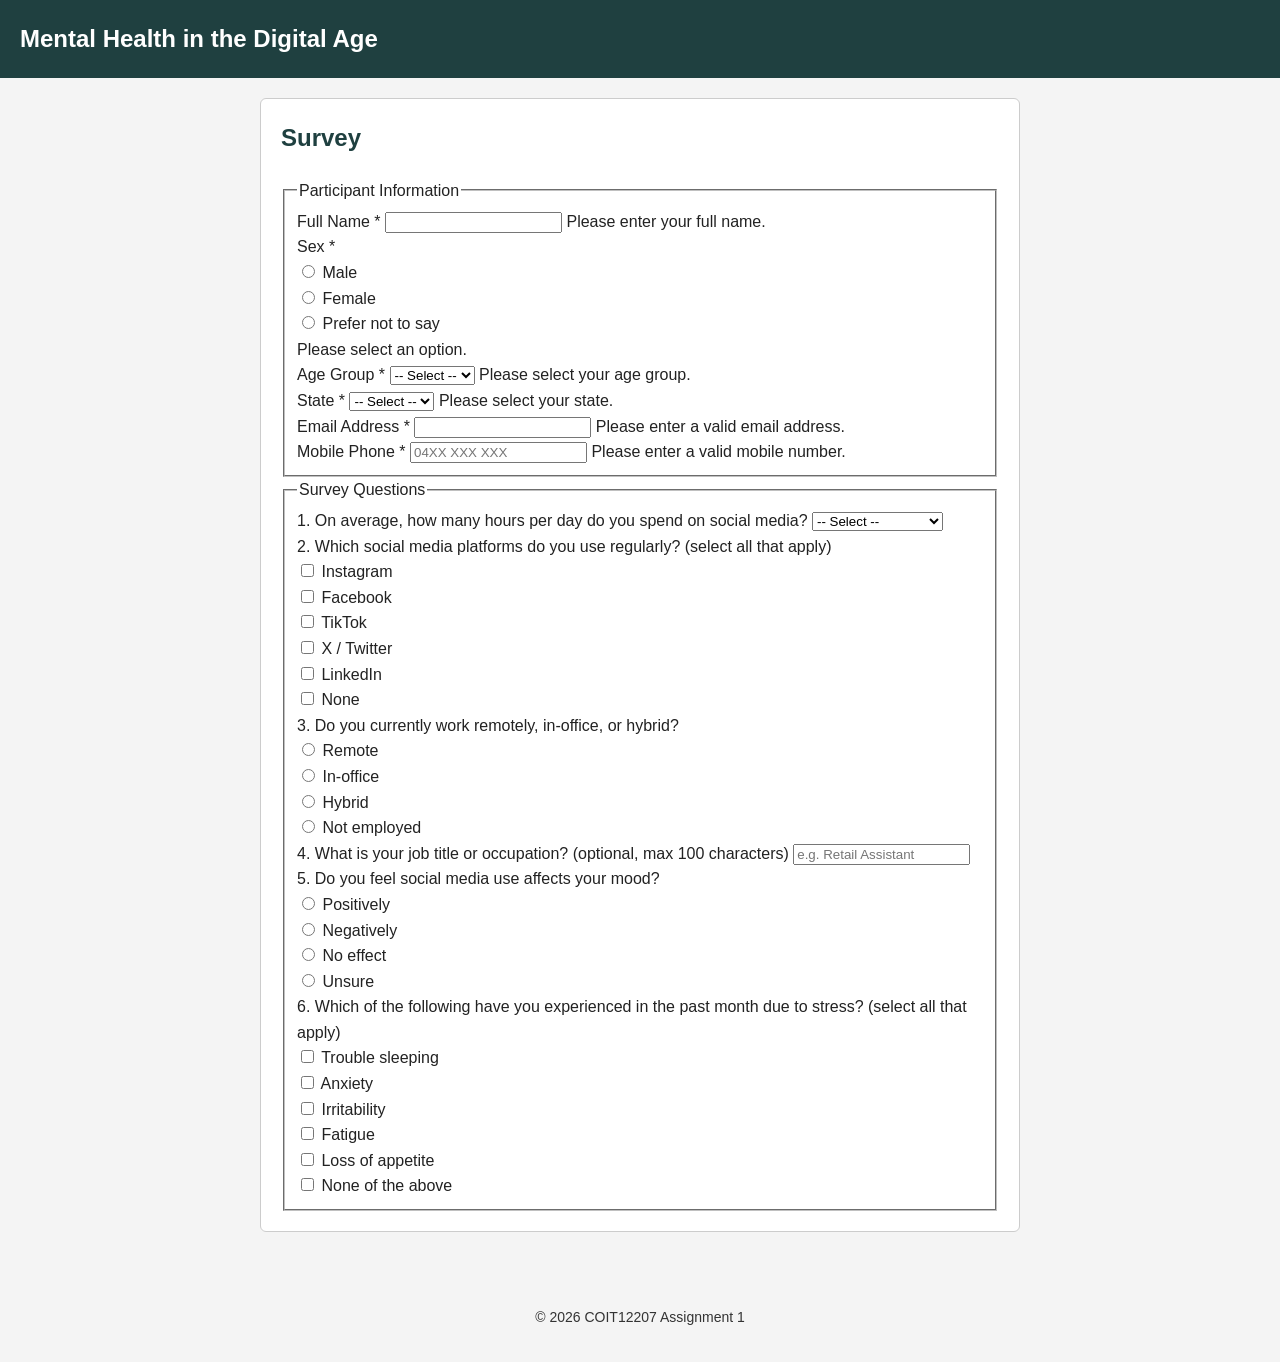
==== survey.html @ 448b2de0 "Add survey question 6: stress symptoms checkboxes" ====
<!DOCTYPE html>
<html lang="en">
<head>
  <meta charset="UTF-8">
  <meta name="viewport" content="width=device-width, initial-scale=1.0">
  <title>Survey | Mental Health in the Digital Age</title>
  <link rel="stylesheet" href="css/style.css">
</head>
<body>

  <header class="site-header">
    <h1>Mental Health in the Digital Age</h1>
  </header>

  <main>
    <div class="card">
      <h2>Survey</h2>
      <form id="surveyForm" novalidate>

        <fieldset>
          <legend>Participant Information</legend>

          <div class="field">
            <label for="fullName">Full Name *</label>
            <input type="text" id="fullName" name="fullName">
            <span class="error-msg" id="fullNameError">Please enter your full name.</span>
          </div>

          <div class="field">
            <span class="group-label">Sex *</span>
            <div class="radio-row">
              <input type="radio" id="sexMale" name="sex" value="Male">
              <label for="sexMale">Male</label>
            </div>
            <div class="radio-row">
              <input type="radio" id="sexFemale" name="sex" value="Female">
              <label for="sexFemale">Female</label>
            </div>
            <div class="radio-row">
              <input type="radio" id="sexOther" name="sex" value="Prefer not to say">
              <label for="sexOther">Prefer not to say</label>
            </div>
            <span class="error-msg" id="sexError">Please select an option.</span>
          </div>

          <div class="field">
            <label for="ageGroup">Age Group *</label>
            <select id="ageGroup" name="ageGroup">
              <option value="">-- Select --</option>
              <option value="Under 20">Under 20</option>
              <option value="21-49">21 - 49</option>
              <option value="50+">50+</option>
            </select>
            <span class="error-msg" id="ageGroupError">Please select your age group.</span>
          </div>

          <div class="field">
            <label for="state">State *</label>
            <select id="state" name="state">
              <option value="">-- Select --</option>
              <option value="NSW">NSW</option>
              <option value="QLD">QLD</option>
              <option value="VIC">VIC</option>
              <option value="WA">WA</option>
              <option value="SA">SA</option>
              <option value="TAS">TAS</option>
              <option value="ACT">ACT</option>
              <option value="NT">NT</option>
            </select>
            <span class="error-msg" id="stateError">Please select your state.</span>
          </div>

          <div class="field">
            <label for="email">Email Address *</label>
            <input type="text" id="email" name="email">
            <span class="error-msg" id="emailError">Please enter a valid email address.</span>
          </div>

          <div class="field">
            <label for="phone">Mobile Phone *</label>
            <input type="text" id="phone" name="phone" placeholder="04XX XXX XXX">
            <span class="error-msg" id="phoneError">Please enter a valid mobile number.</span>
          </div>

        </fieldset>
        <fieldset>
          <legend>Survey Questions</legend>

          <div class="field">
            <label for="q1">1. On average, how many hours per day do you spend on social media?</label>
            <select id="q1" name="q1">
              <option value="">-- Select --</option>
              <option value="Less than 1 hour">Less than 1 hour</option>
              <option value="1-2 hours">1 - 2 hours</option>
              <option value="2-4 hours">2 - 4 hours</option>
              <option value="4-6 hours">4 - 6 hours</option>
              <option value="More than 6 hours">More than 6 hours</option>
            </select>
          </div>
          <div class="field">
            <span class="group-label">2. Which social media platforms do you use regularly? (select all that apply)</span>
            <div class="checkbox-row">
              <input type="checkbox" id="platformInstagram" name="platforms" value="Instagram">
              <label for="platformInstagram">Instagram</label>
            </div>
            <div class="checkbox-row">
              <input type="checkbox" id="platformFacebook" name="platforms" value="Facebook">
              <label for="platformFacebook">Facebook</label>
            </div>
            <div class="checkbox-row">
              <input type="checkbox" id="platformTiktok" name="platforms" value="TikTok">
              <label for="platformTiktok">TikTok</label>
            </div>
            <div class="checkbox-row">
              <input type="checkbox" id="platformX" name="platforms" value="X/Twitter">
              <label for="platformX">X / Twitter</label>
            </div>
            <div class="checkbox-row">
              <input type="checkbox" id="platformLinkedin" name="platforms" value="LinkedIn">
              <label for="platformLinkedin">LinkedIn</label>
            </div>
            <div class="checkbox-row">
              <input type="checkbox" id="platformNone" name="platforms" value="None">
              <label for="platformNone">None</label>
            </div>
          </div>
          <div class="field">
            <span class="group-label">3. Do you currently work remotely, in-office, or hybrid?</span>
            <div class="radio-row">
              <input type="radio" id="workRemote" name="workType" value="Remote">
              <label for="workRemote">Remote</label>
            </div>
            <div class="radio-row">
              <input type="radio" id="workOffice" name="workType" value="In-office">
              <label for="workOffice">In-office</label>
            </div>
            <div class="radio-row">
              <input type="radio" id="workHybrid" name="workType" value="Hybrid">
              <label for="workHybrid">Hybrid</label>
            </div>
            <div class="radio-row">
              <input type="radio" id="workNone" name="workType" value="Not employed">
              <label for="workNone">Not employed</label>
            </div>
          </div>
          <div class="field">
            <label for="q4">4. What is your job title or occupation? (optional, max 100 characters)</label>
            <input type="text" id="q4" name="jobTitle" maxlength="100" placeholder="e.g. Retail Assistant">
          </div>
          <div class="field">
            <span class="group-label">5. Do you feel social media use affects your mood?</span>
            <div class="radio-row">
              <input type="radio" id="moodPositive" name="moodEffect" value="Positively">
              <label for="moodPositive">Positively</label>
            </div>
            <div class="radio-row">
              <input type="radio" id="moodNegative" name="moodEffect" value="Negatively">
              <label for="moodNegative">Negatively</label>
            </div>
            <div class="radio-row">
              <input type="radio" id="moodNone" name="moodEffect" value="No effect">
              <label for="moodNone">No effect</label>
            </div>
            <div class="radio-row">
              <input type="radio" id="moodUnsure" name="moodEffect" value="Unsure">
              <label for="moodUnsure">Unsure</label>
            </div>
          </div>
          <div class="field">
            <span class="group-label">6. Which of the following have you experienced in the past month due to stress? (select all that apply)</span>
            <div class="checkbox-row">
              <input type="checkbox" id="symptomSleep" name="symptoms" value="Trouble sleeping">
              <label for="symptomSleep">Trouble sleeping</label>
            </div>
            <div class="checkbox-row">
              <input type="checkbox" id="symptomAnxiety" name="symptoms" value="Anxiety">
              <label for="symptomAnxiety">Anxiety</label>
            </div>
            <div class="checkbox-row">
              <input type="checkbox" id="symptomIrritability" name="symptoms" value="Irritability">
              <label for="symptomIrritability">Irritability</label>
            </div>
            <div class="checkbox-row">
              <input type="checkbox" id="symptomFatigue" name="symptoms" value="Fatigue">
              <label for="symptomFatigue">Fatigue</label>
            </div>
            <div class="checkbox-row">
              <input type="checkbox" id="symptomAppetite" name="symptoms" value="Loss of appetite">
              <label for="symptomAppetite">Loss of appetite</label>
            </div>
            <div class="checkbox-row">
              <input type="checkbox" id="symptomNone" name="symptoms" value="None of the above">
              <label for="symptomNone">None of the above</label>
            </div>
          </div>

        </fieldset>

      </form>
    </div>
  </main>

  <footer>
    <p>&copy; 2026 COIT12207 Assignment 1</p>
  </footer>

  <script src="js/script.js"></script>
</body>
</html>
---- css/style.css ----
/* reset */
* {
  box-sizing: border-box;
}

body {
  margin: 0;
  font-family: Arial, Helvetica, sans-serif;
  background-color: #f4f4f4;
  color: #222222;
  line-height: 1.6;
}

/* header */
.site-header {
  background-color: #1F4040;
  color: white;
  padding: 20px;
}

.site-header h1 {
  margin: 0;
  font-size: 24px;
}

/* layout */
main {
  max-width: 800px;
  margin: 0 auto;
  padding: 20px;
}

.card {
  background-color: white;
  border: 1px solid #cccccc;
  border-radius: 6px;
  padding: 20px;
  margin-bottom: 20px;
}

/* typography */
h2 {
  color: #1F4040;
  margin-top: 0;
}

p {
  color: #333333;
}

/* buttons */
.btn {
  display: inline-block;
  background-color: #509FD1;
  color: white;
  font-weight: bold;
  border: none;
  padding: 10px 20px;
  border-radius: 4px;
  font-size: 16px;
  cursor: pointer;
  text-decoration: none;
}

.btn:hover {
  background-color: #1F4040;
}

/* footer */
footer {
  text-align: center;
  color: #666666;
  font-size: 14px;
  padding: 20px;
}
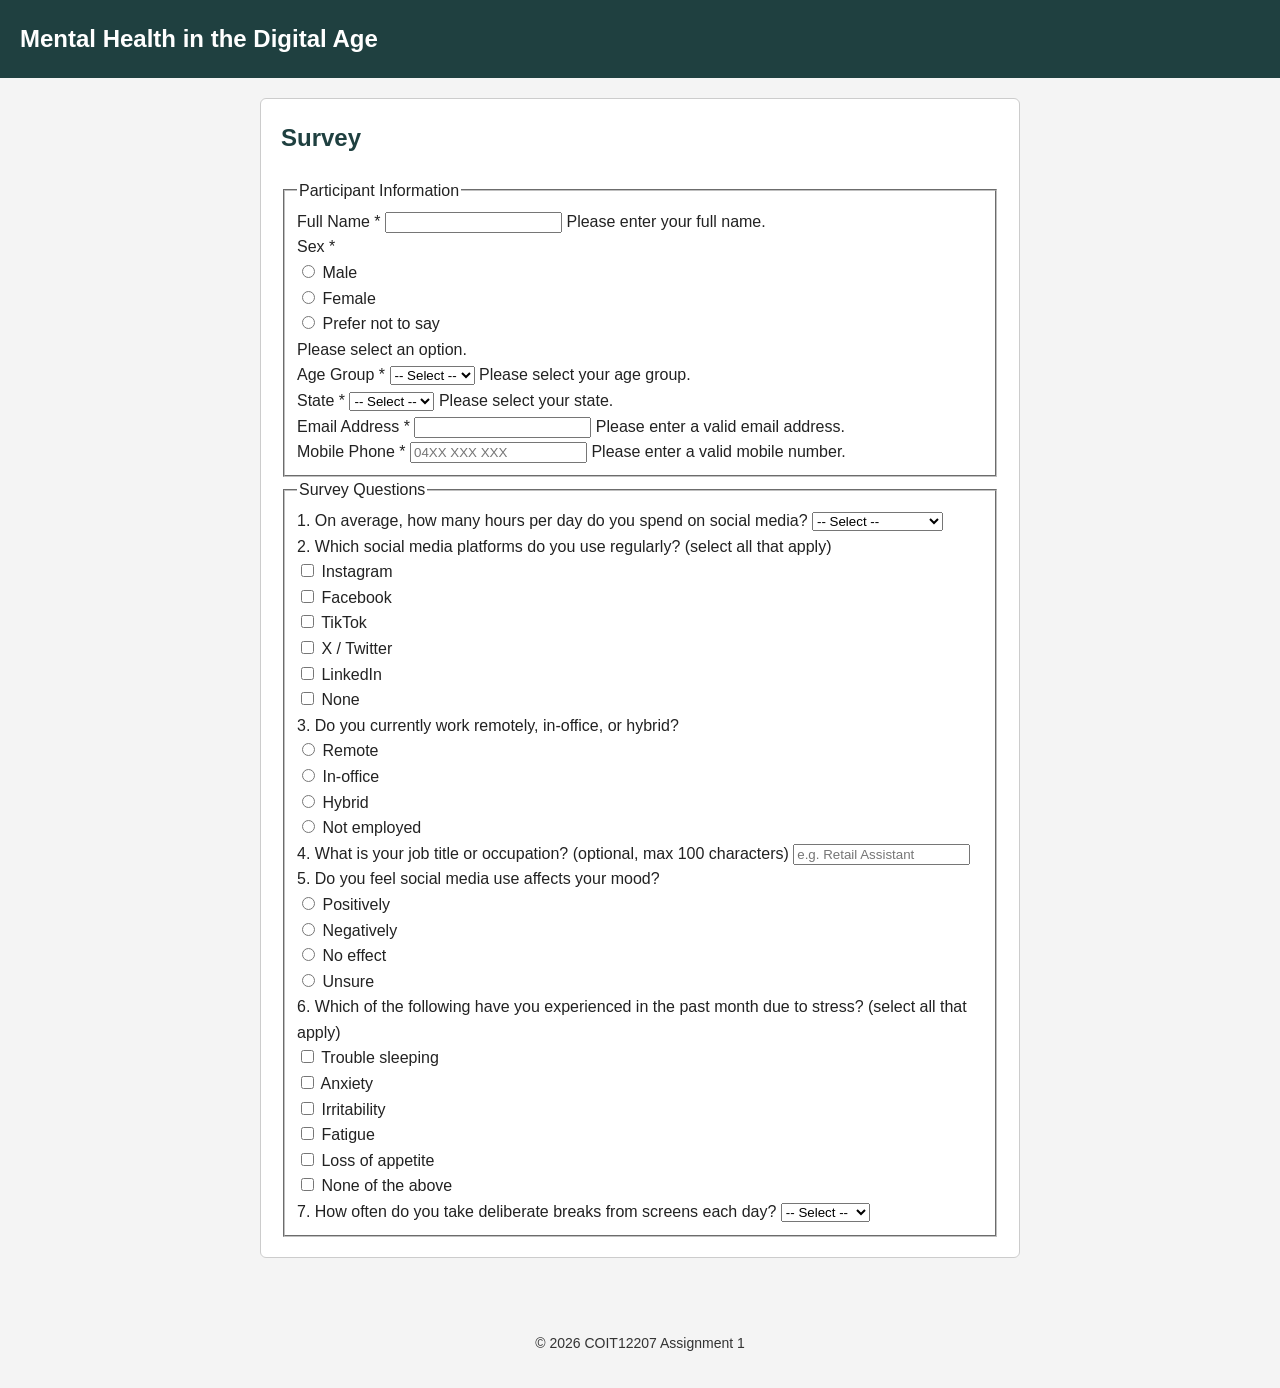
==== commit 88eb9ca5: "Add survey question 7: screen break frequency dropdown" ====
--- a/survey.html
+++ b/survey.html
@@ -193,6 +193,17 @@
               <label for="symptomNone">None of the above</label>
             </div>
           </div>
+          <div class="field">
+            <label for="q7">7. How often do you take deliberate breaks from screens each day?</label>
+            <select id="q7" name="screenBreaks">
+              <option value="">-- Select --</option>
+              <option value="Never">Never</option>
+              <option value="Rarely">Rarely</option>
+              <option value="Sometimes">Sometimes</option>
+              <option value="Often">Often</option>
+              <option value="Always">Always</option>
+            </select>
+          </div>
 
         </fieldset>
 
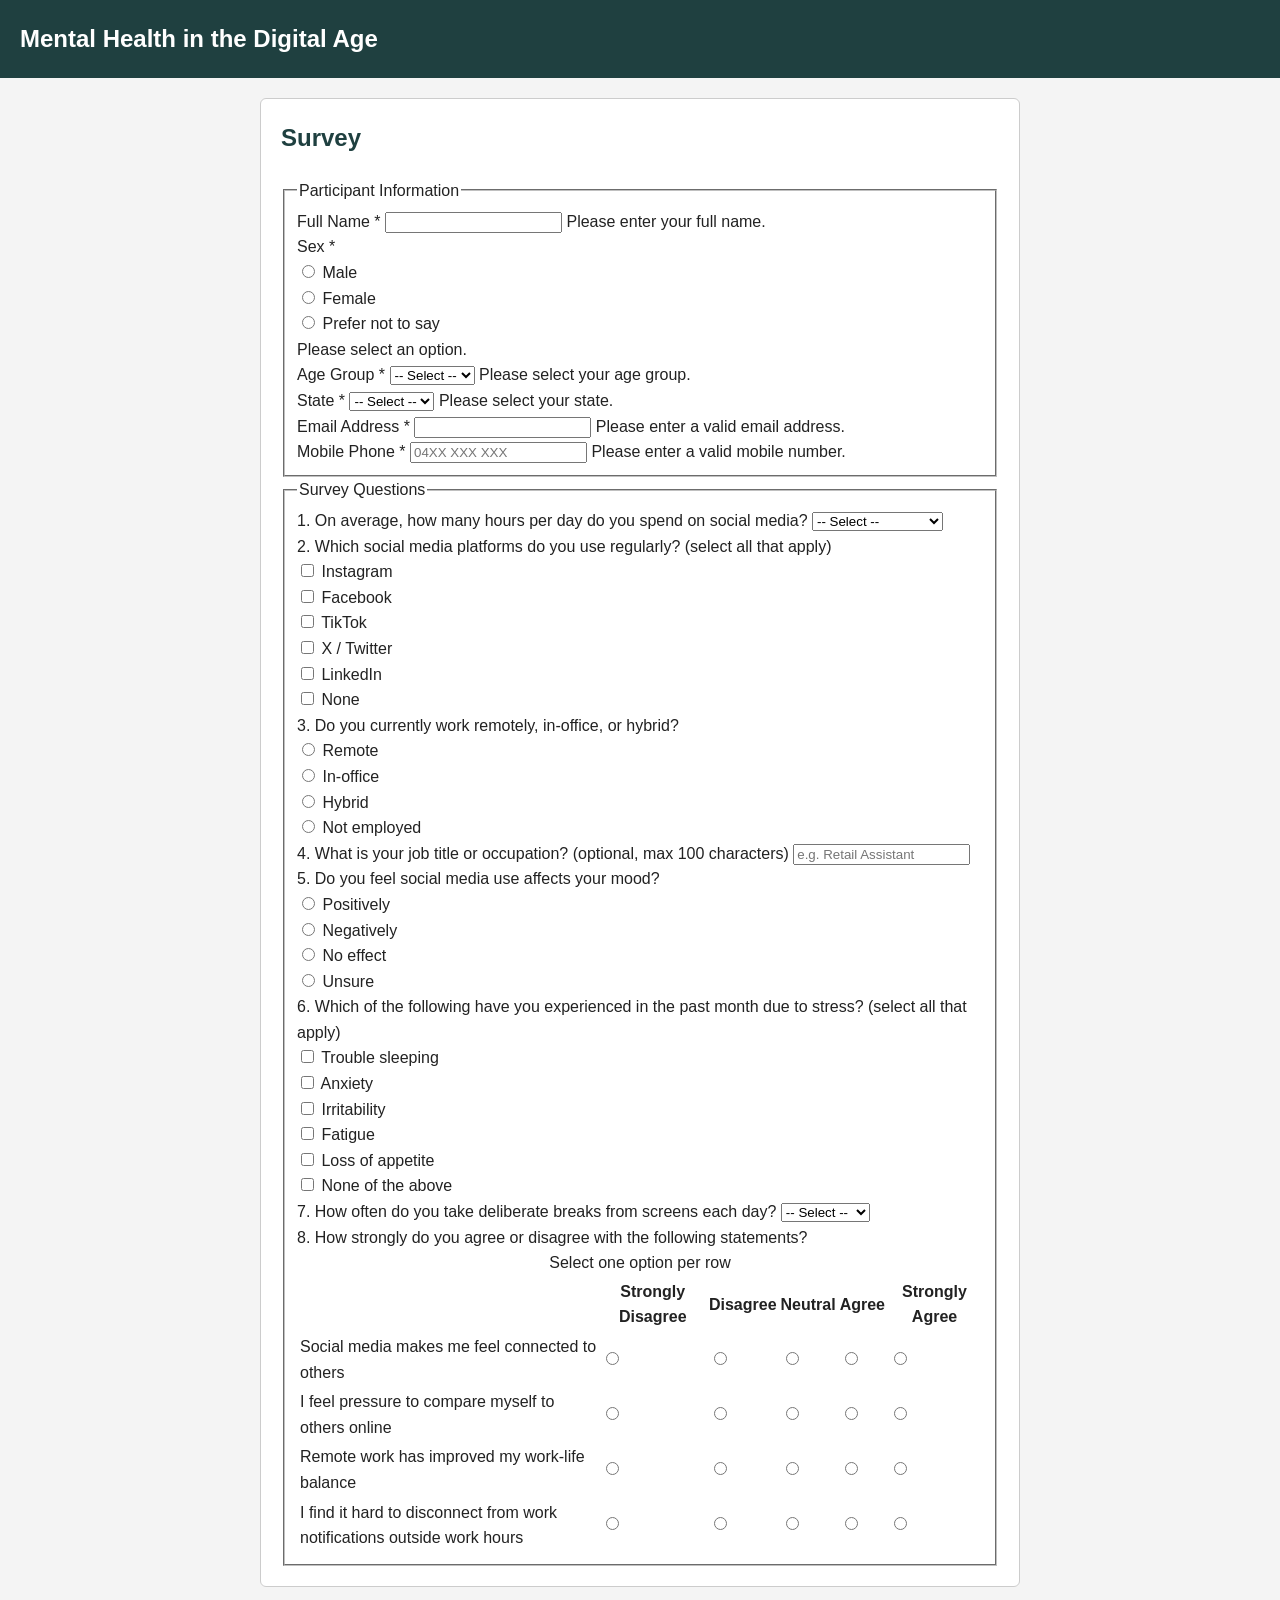
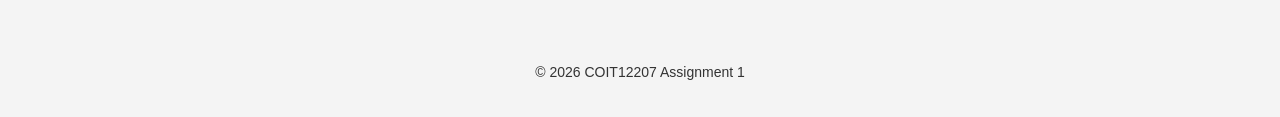
==== commit 8ba85b67: "Add survey question 8: agreement statements likert table" ====
--- a/survey.html
+++ b/survey.html
@@ -204,6 +204,52 @@
               <option value="Always">Always</option>
             </select>
           </div>
+          <div class="field">
+            <span class="group-label">8. How strongly do you agree or disagree with the following statements?</span>
+            <table class="likert-table">
+              <caption>Select one option per row</caption>
+              <tr>
+                <th></th>
+                <th>Strongly Disagree</th>
+                <th>Disagree</th>
+                <th>Neutral</th>
+                <th>Agree</th>
+                <th>Strongly Agree</th>
+              </tr>
+              <tr>
+                <td>Social media makes me feel connected to others</td>
+                <td><input type="radio" name="likert_connected" value="Strongly Disagree"></td>
+                <td><input type="radio" name="likert_connected" value="Disagree"></td>
+                <td><input type="radio" name="likert_connected" value="Neutral"></td>
+                <td><input type="radio" name="likert_connected" value="Agree"></td>
+                <td><input type="radio" name="likert_connected" value="Strongly Agree"></td>
+              </tr>
+              <tr>
+                <td>I feel pressure to compare myself to others online</td>
+                <td><input type="radio" name="likert_compare" value="Strongly Disagree"></td>
+                <td><input type="radio" name="likert_compare" value="Disagree"></td>
+                <td><input type="radio" name="likert_compare" value="Neutral"></td>
+                <td><input type="radio" name="likert_compare" value="Agree"></td>
+                <td><input type="radio" name="likert_compare" value="Strongly Agree"></td>
+              </tr>
+              <tr>
+                <td>Remote work has improved my work-life balance</td>
+                <td><input type="radio" name="likert_remote" value="Strongly Disagree"></td>
+                <td><input type="radio" name="likert_remote" value="Disagree"></td>
+                <td><input type="radio" name="likert_remote" value="Neutral"></td>
+                <td><input type="radio" name="likert_remote" value="Agree"></td>
+                <td><input type="radio" name="likert_remote" value="Strongly Agree"></td>
+              </tr>
+              <tr>
+                <td>I find it hard to disconnect from work notifications outside work hours</td>
+                <td><input type="radio" name="likert_disconnect" value="Strongly Disagree"></td>
+                <td><input type="radio" name="likert_disconnect" value="Disagree"></td>
+                <td><input type="radio" name="likert_disconnect" value="Neutral"></td>
+                <td><input type="radio" name="likert_disconnect" value="Agree"></td>
+                <td><input type="radio" name="likert_disconnect" value="Strongly Agree"></td>
+              </tr>
+            </table>
+          </div>
 
         </fieldset>
 
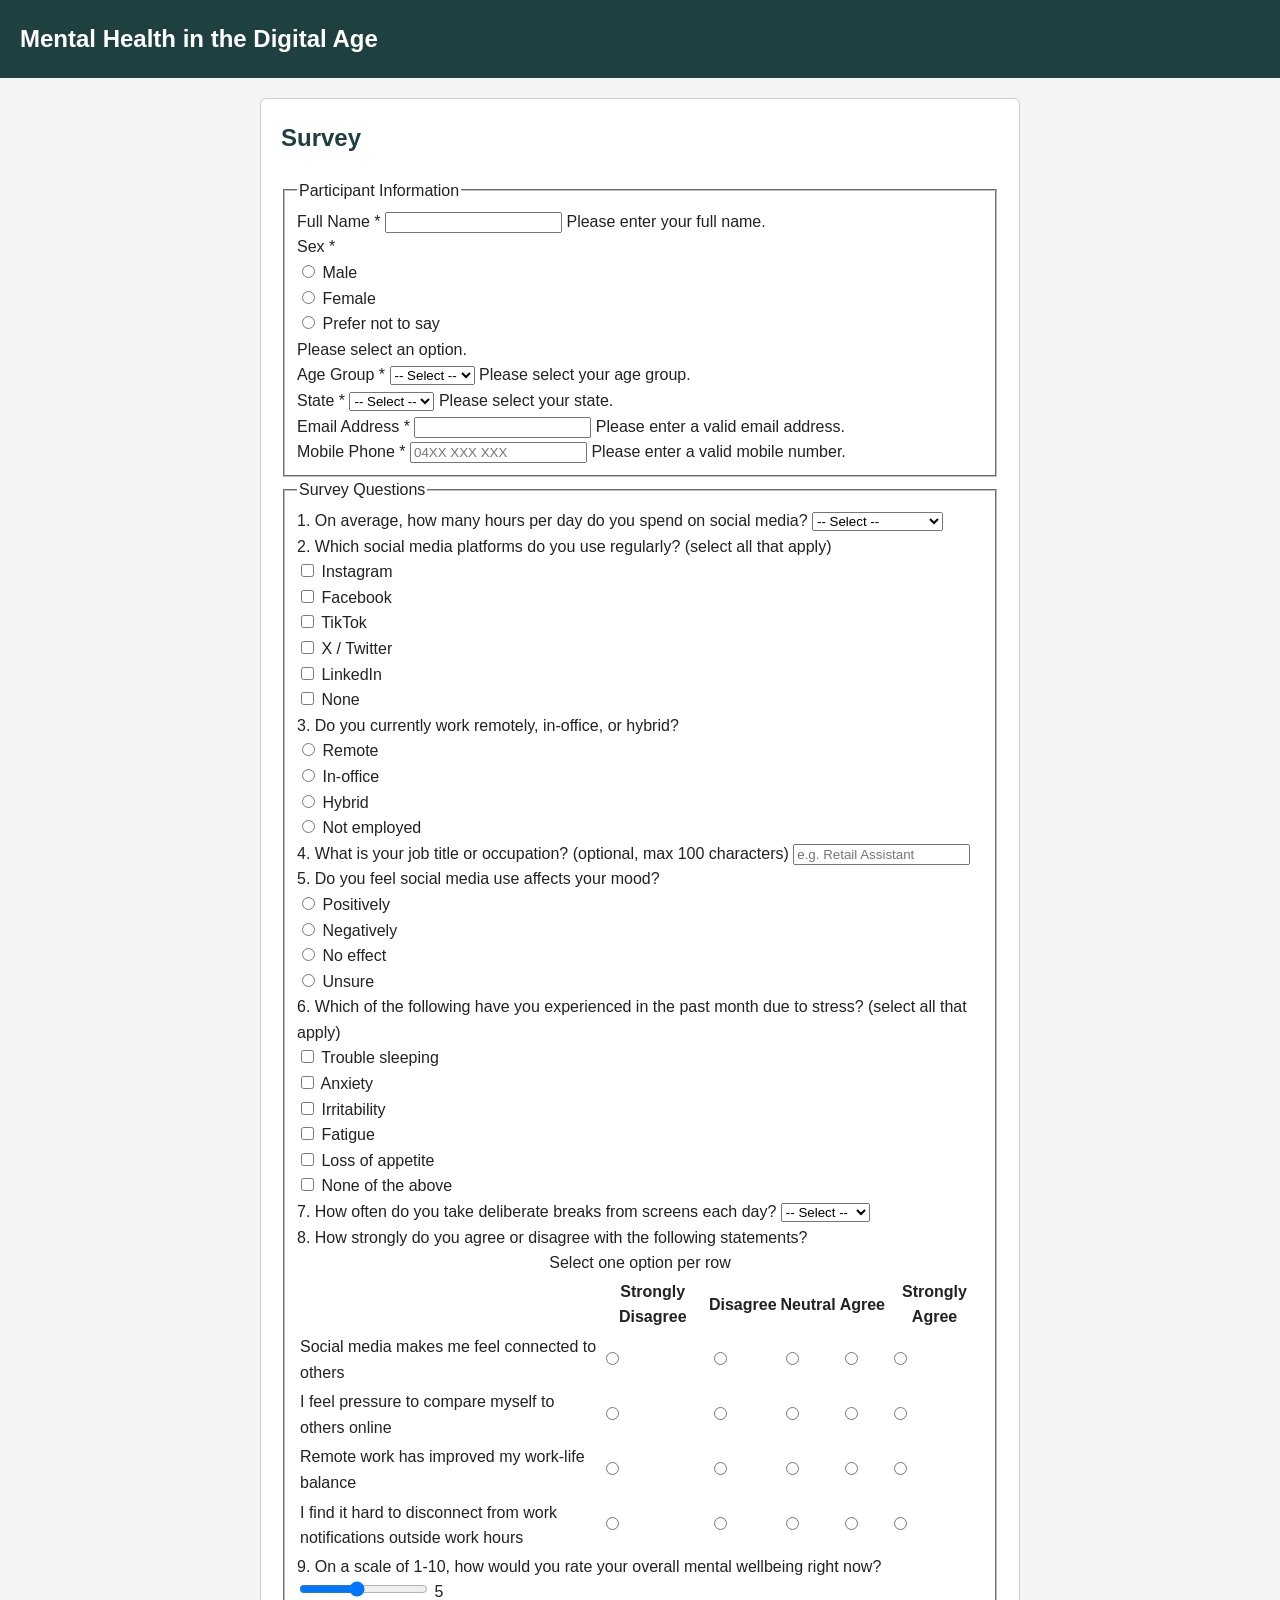
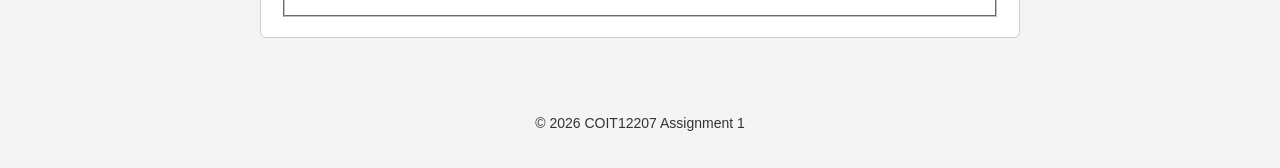
==== commit a5a7ad80: "Add survey question 9: wellbeing rating range slider" ====
--- a/survey.html
+++ b/survey.html
@@ -250,6 +250,13 @@
               </tr>
             </table>
           </div>
+          <div class="field">
+            <label for="q9">9. On a scale of 1-10, how would you rate your overall mental wellbeing right now?</label>
+            <div class="range-row">
+              <input type="range" id="q9" name="wellbeing" min="1" max="10" value="5" oninput="document.getElementById('q9Value').textContent = this.value">
+              <span class="range-value" id="q9Value">5</span>
+            </div>
+          </div>
 
         </fieldset>
 
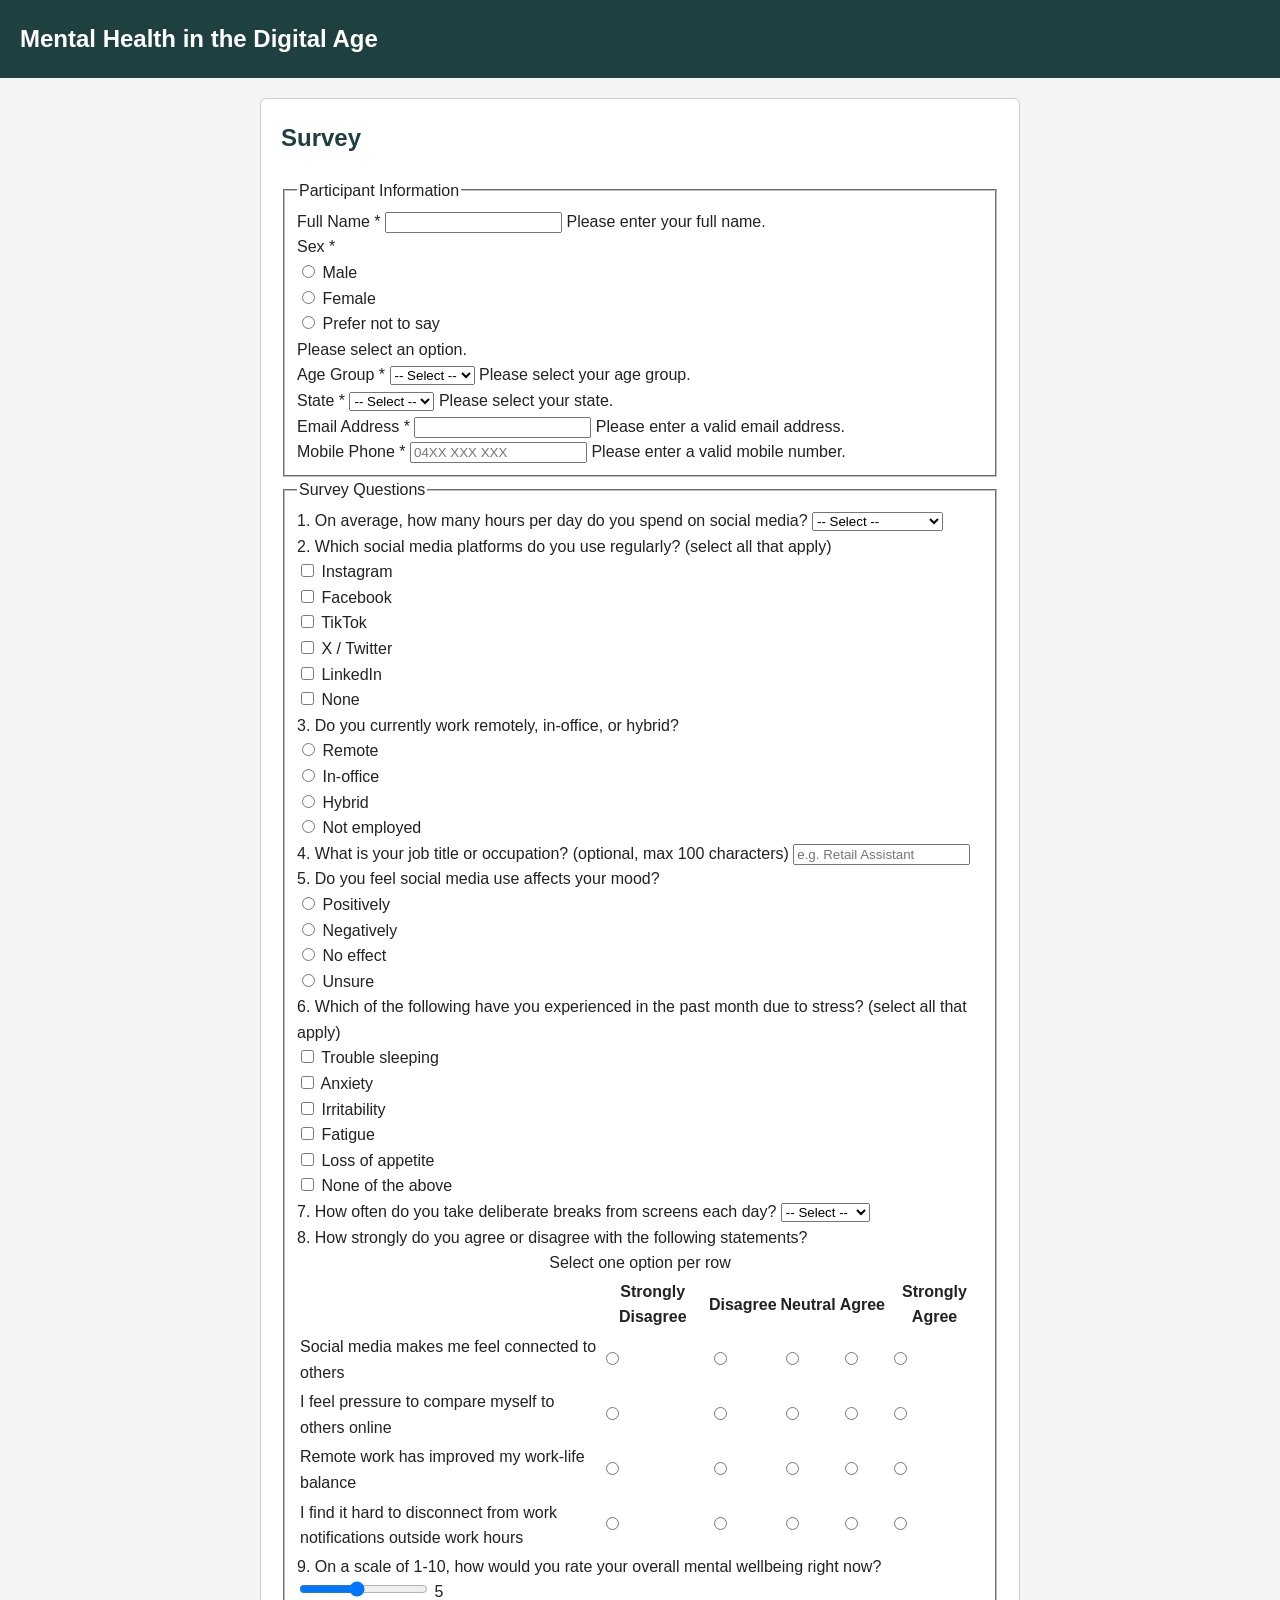
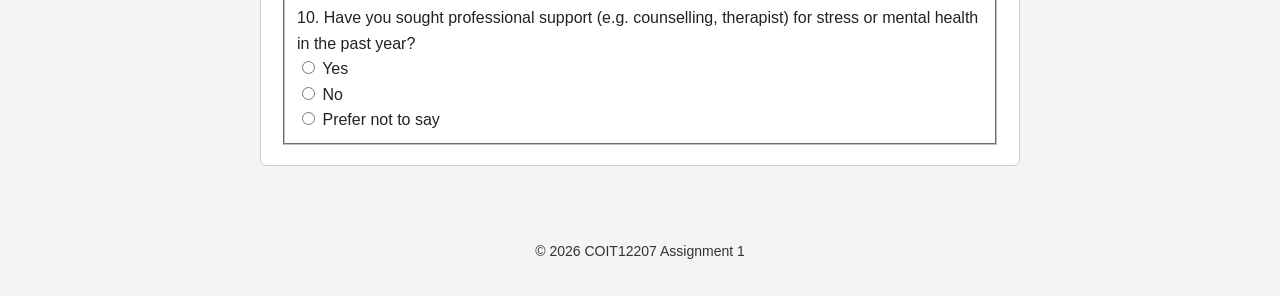
==== commit bb1ac5a5: "Add survey question 10: professional support sought radio buttons" ====
--- a/survey.html
+++ b/survey.html
@@ -257,6 +257,21 @@
               <span class="range-value" id="q9Value">5</span>
             </div>
           </div>
+          <div class="field">
+            <span class="group-label">10. Have you sought professional support (e.g. counselling, therapist) for stress or mental health in the past year?</span>
+            <div class="radio-row">
+              <input type="radio" id="supportYes" name="soughtSupport" value="Yes">
+              <label for="supportYes">Yes</label>
+            </div>
+            <div class="radio-row">
+              <input type="radio" id="supportNo" name="soughtSupport" value="No">
+              <label for="supportNo">No</label>
+            </div>
+            <div class="radio-row">
+              <input type="radio" id="supportPreferNot" name="soughtSupport" value="Prefer not to say">
+              <label for="supportPreferNot">Prefer not to say</label>
+            </div>
+          </div>
 
         </fieldset>
 
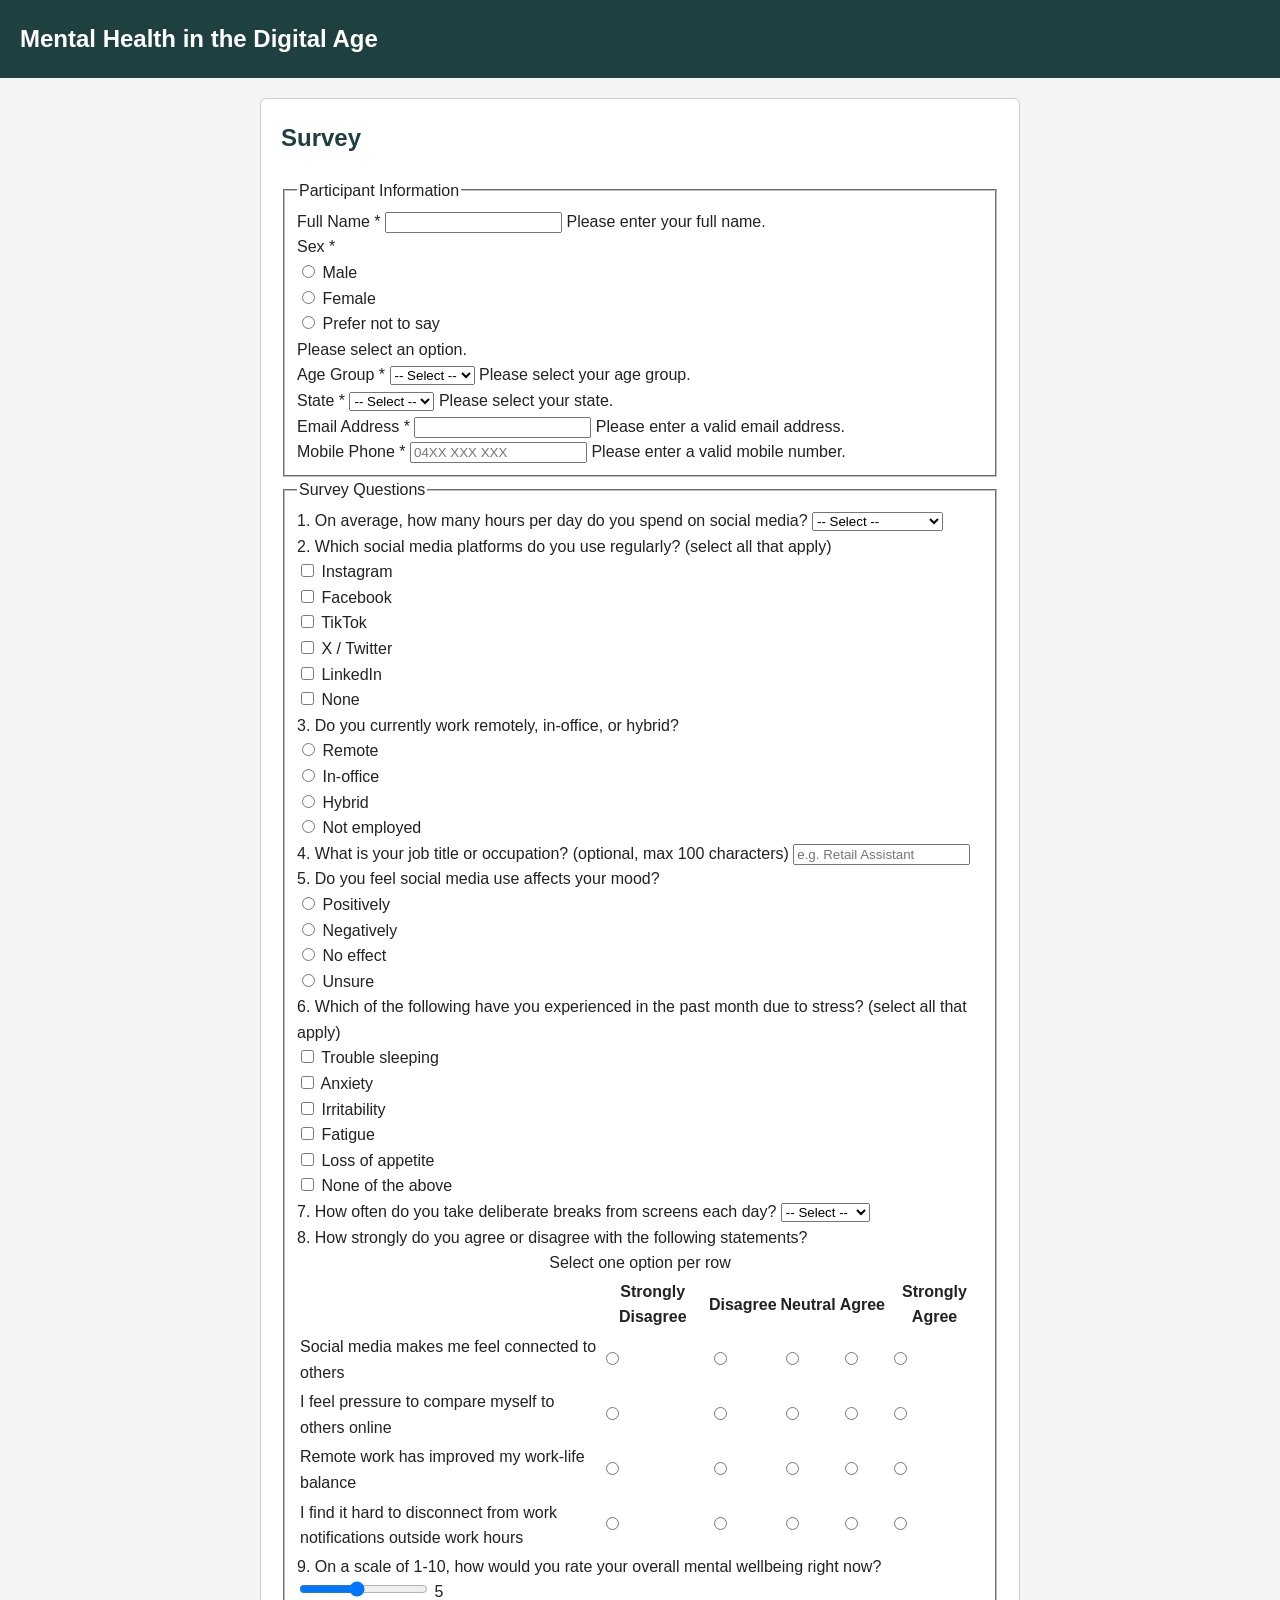
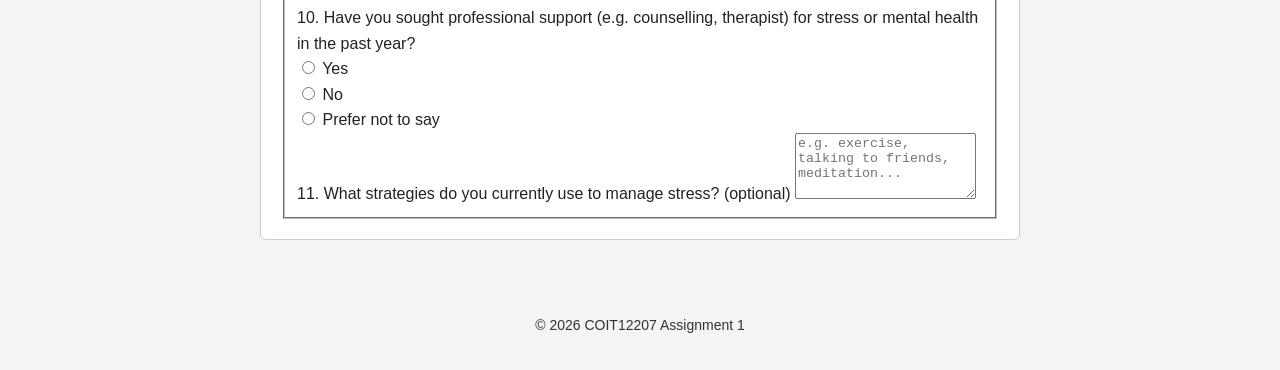
==== commit 62e568bf: "Add survey question 11: coping strategies textarea" ====
--- a/survey.html
+++ b/survey.html
@@ -272,6 +272,10 @@
               <label for="supportPreferNot">Prefer not to say</label>
             </div>
           </div>
+          <div class="field">
+            <label for="q11">11. What strategies do you currently use to manage stress? (optional)</label>
+            <textarea id="q11" name="copingStrategies" rows="4" placeholder="e.g. exercise, talking to friends, meditation..."></textarea>
+          </div>
 
         </fieldset>
 
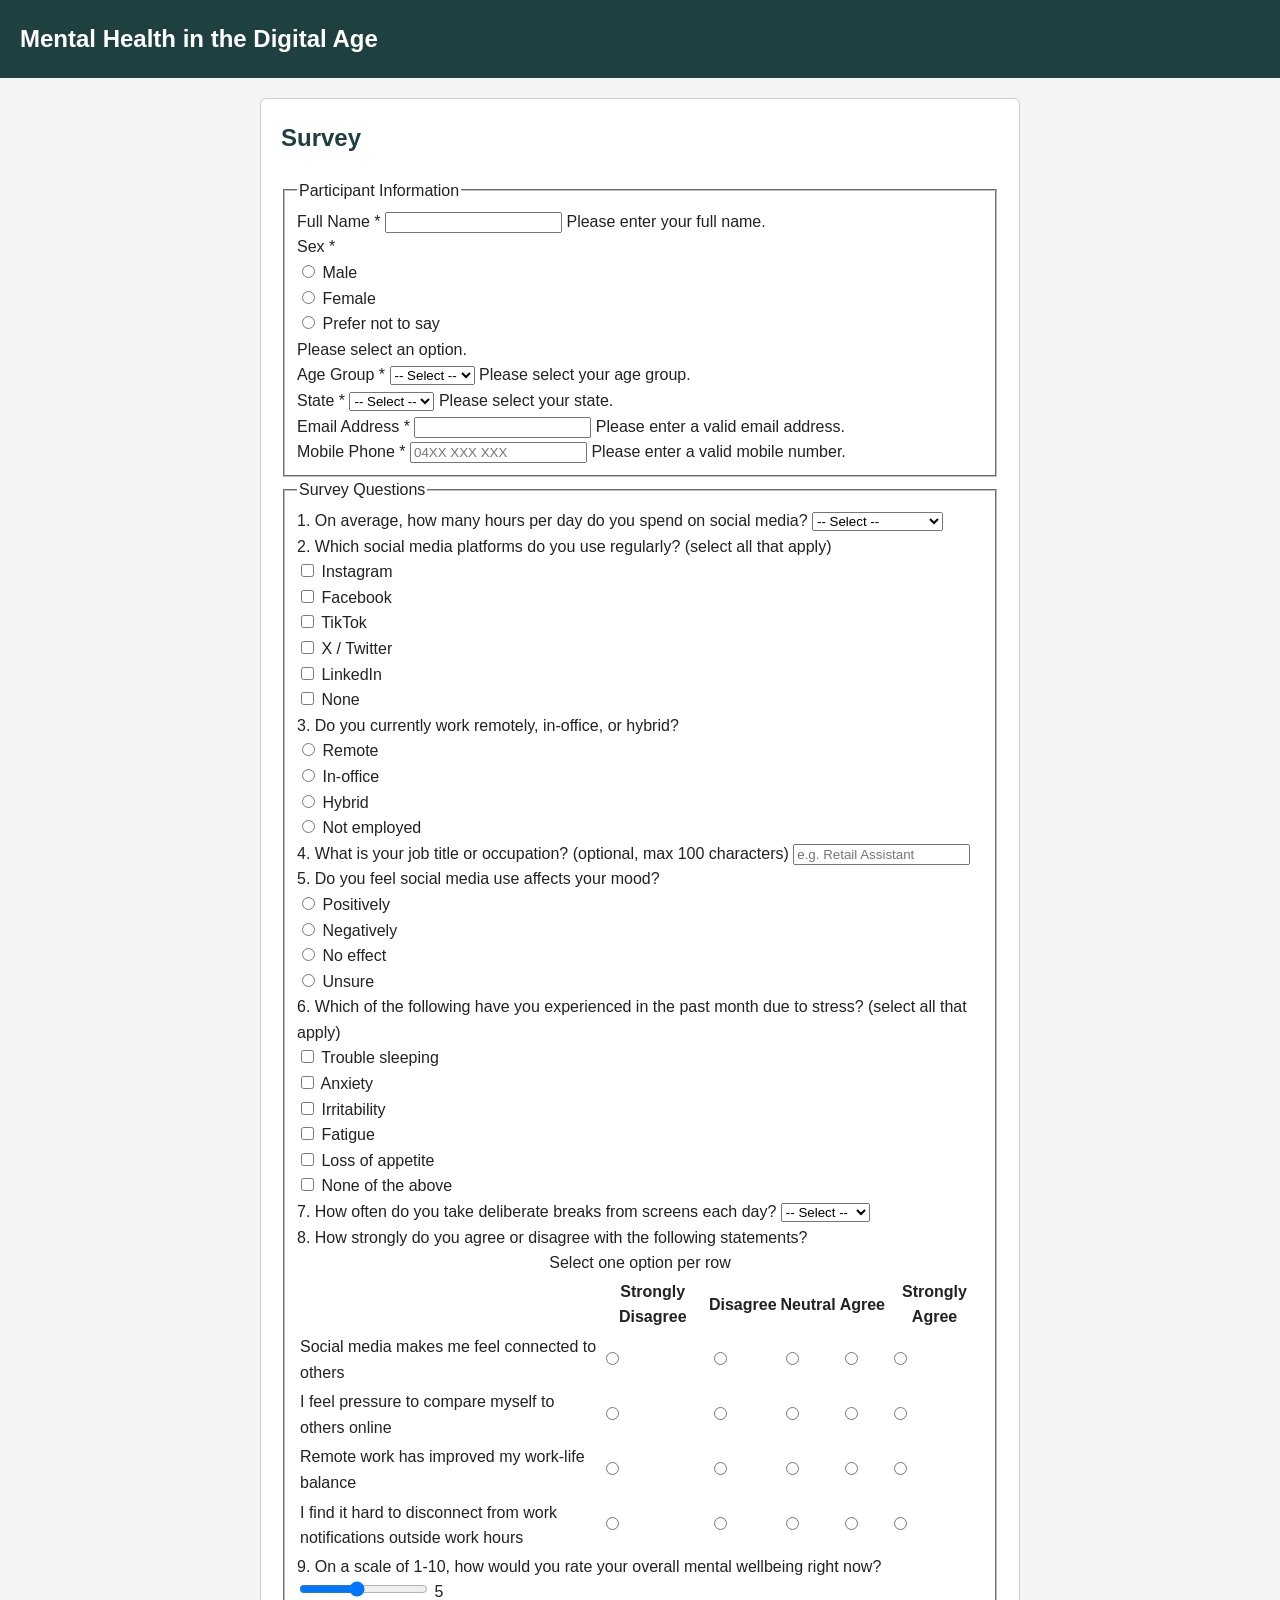
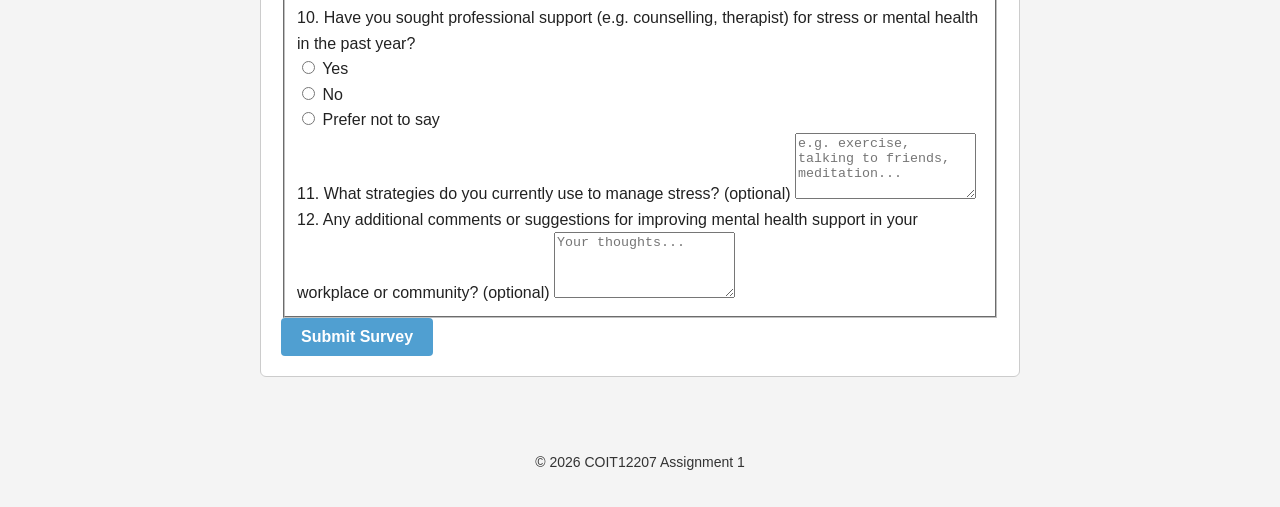
==== commit bc339edf: "Add survey question 12 and submit button" ====
--- a/survey.html
+++ b/survey.html
@@ -276,8 +276,15 @@
             <label for="q11">11. What strategies do you currently use to manage stress? (optional)</label>
             <textarea id="q11" name="copingStrategies" rows="4" placeholder="e.g. exercise, talking to friends, meditation..."></textarea>
           </div>
+          <div class="field">
+            <label for="q12">12. Any additional comments or suggestions for improving mental health support in your workplace or community? (optional)</label>
+            <textarea id="q12" name="additionalComments" rows="4" placeholder="Your thoughts..."></textarea>
+          </div>
+
+       
 
         </fieldset>
+        <button type="submit" class="btn">Submit Survey</button>
 
       </form>
     </div>
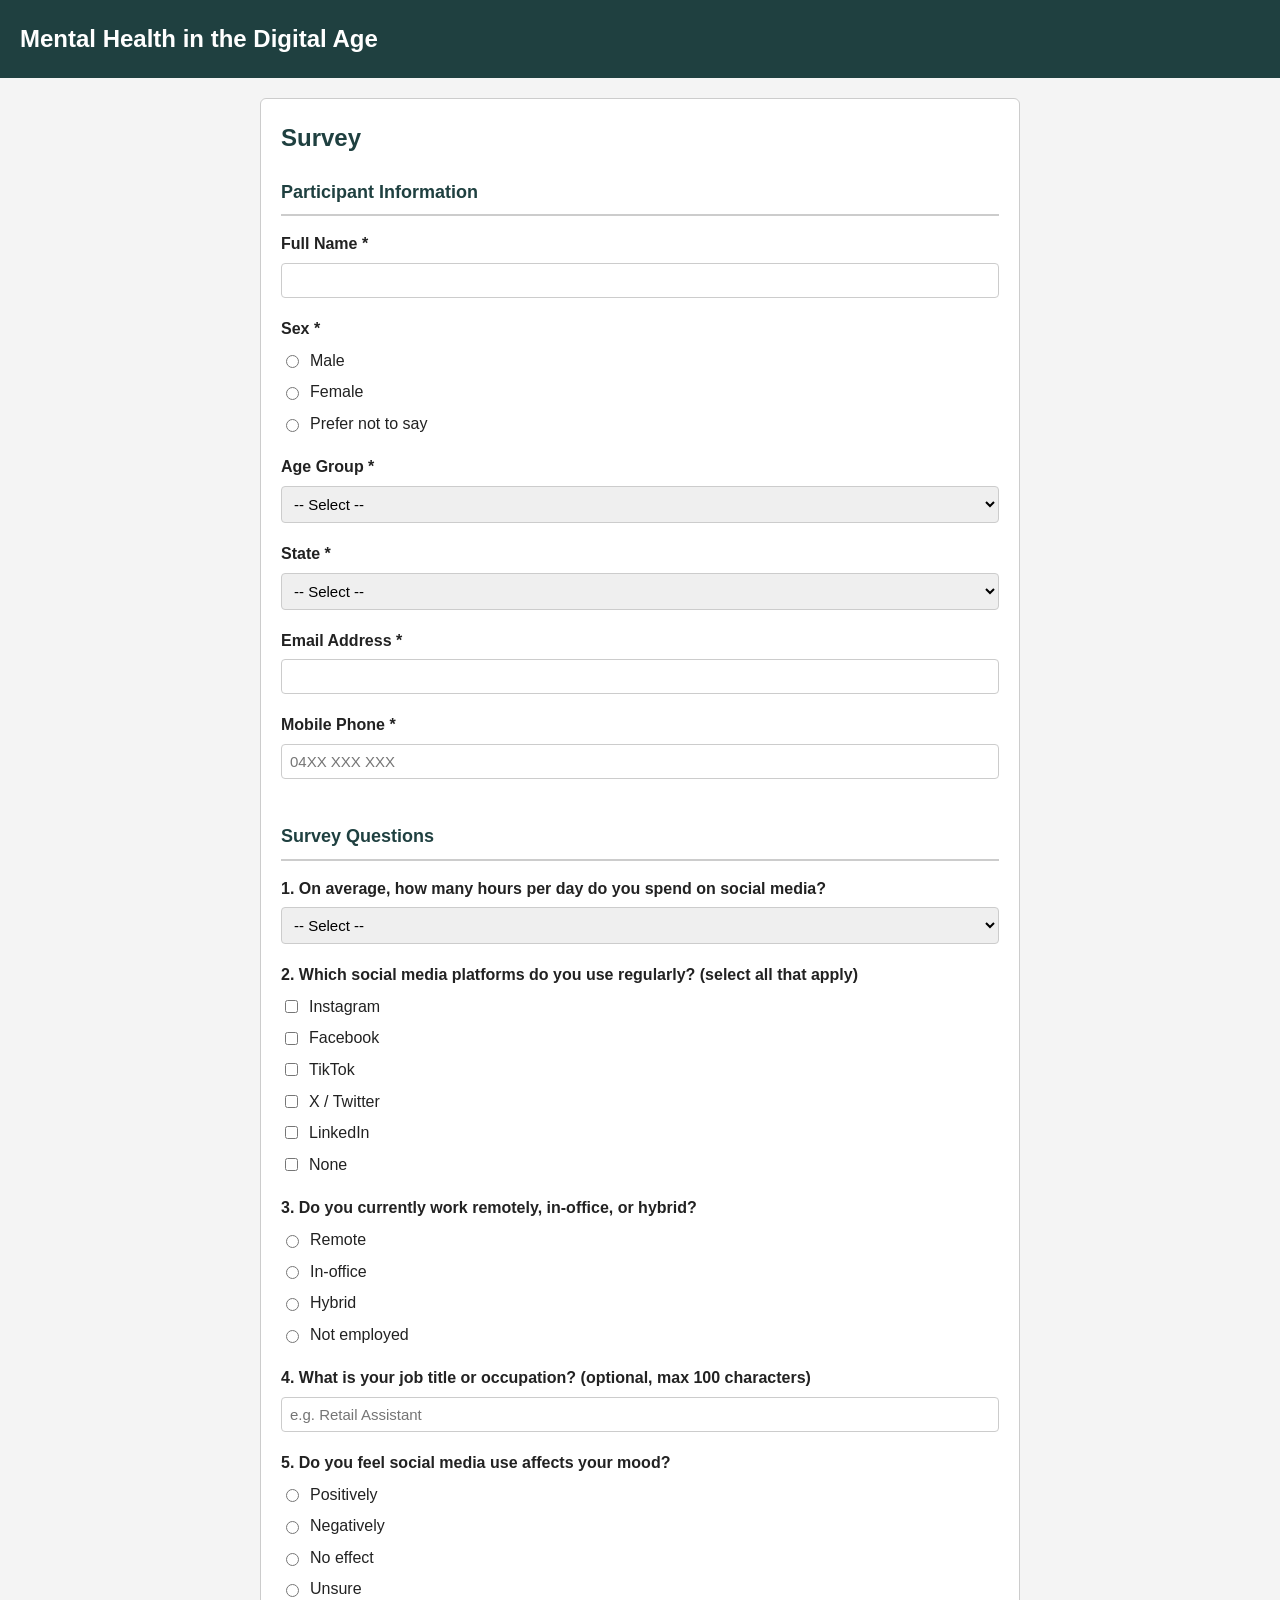
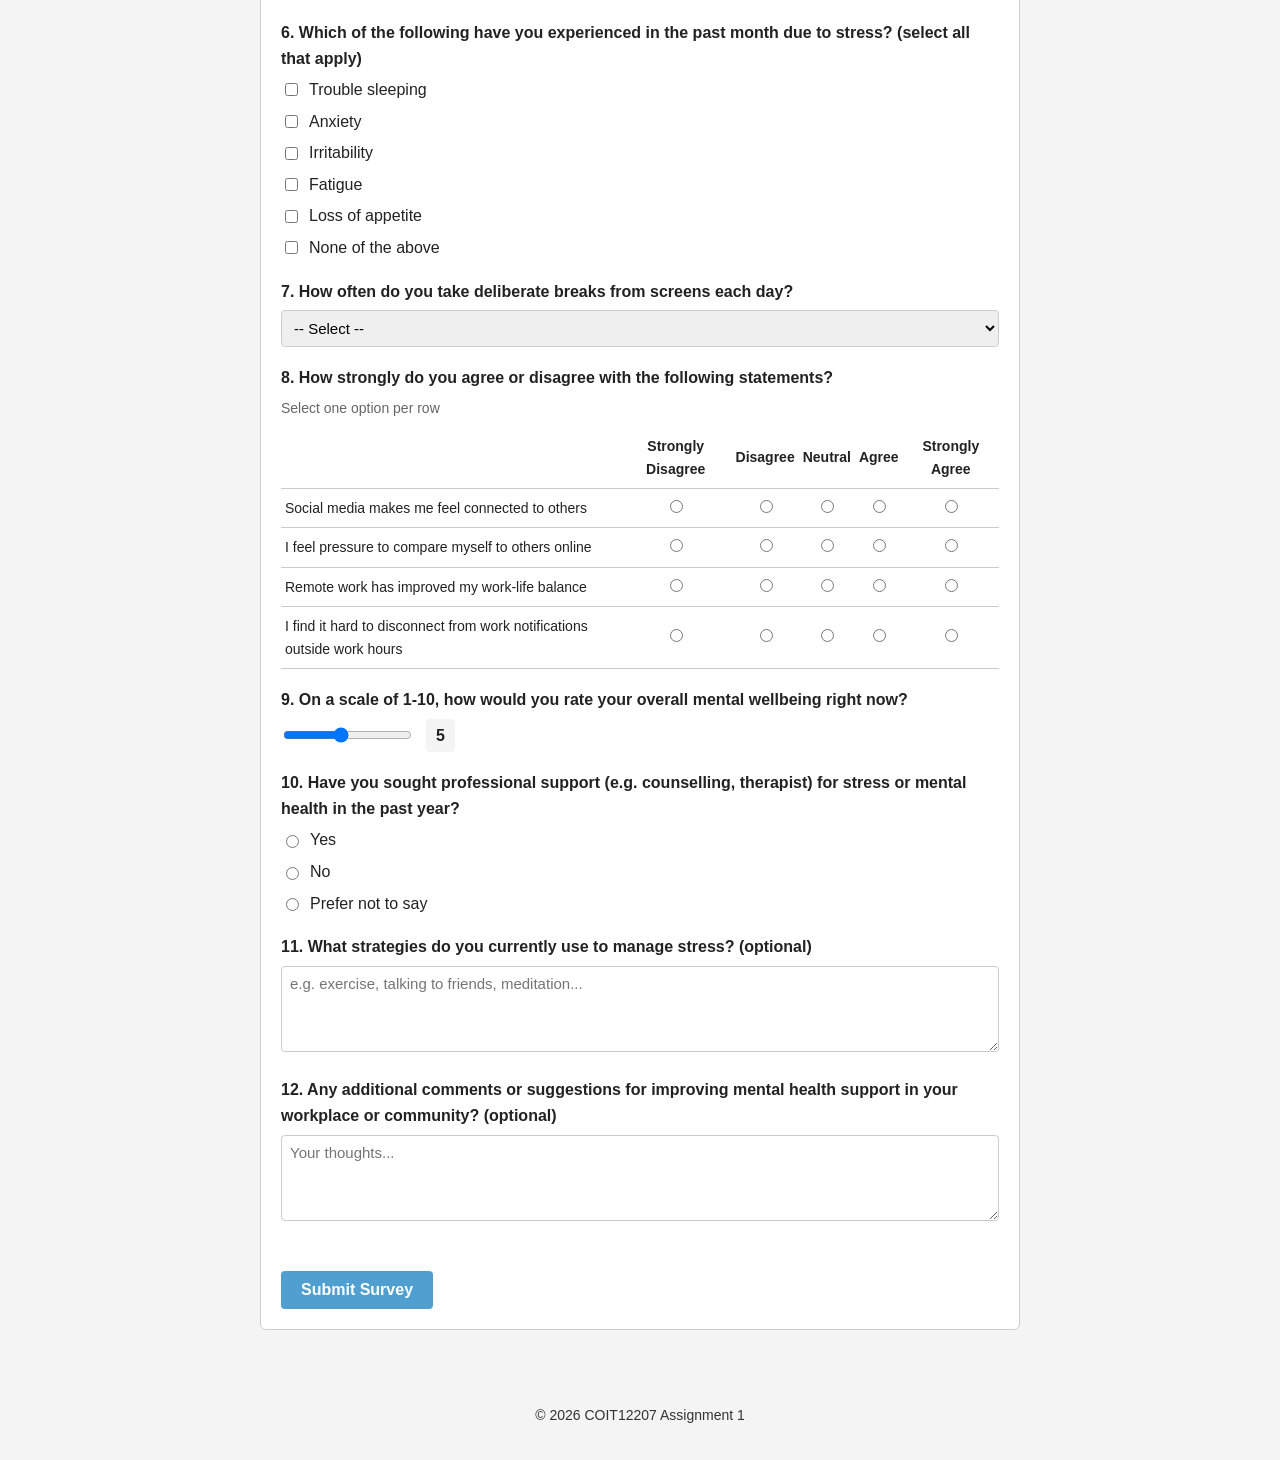
==== commit 21b2ad70: "Add hidden results section for displaying submitted data" ====
--- a/survey.html
+++ b/survey.html
@@ -288,6 +288,14 @@
 
       </form>
     </div>
+    <div class="card" id="resultsSection">
+      <h2>Your data has been successfully submitted</h2>
+      <p>Thank you for your contribution! Here are the answers you supplied:</p>
+
+      <div id="resultsContent">
+        <!-- answers will be inserted here by JavaScript -->
+      </div>
+    </div>
   </main>
 
   <footer>
--- a/css/style.css
+++ b/css/style.css
@@ -73,3 +73,161 @@
   font-size: 14px;
   padding: 20px;
 }
+
+/* form fields */
+fieldset {
+  border: none;
+  padding: 0;
+  margin: 0 0 25px 0;
+}
+
+legend {
+  font-size: 18px;
+  font-weight: bold;
+  color: #1F4040;
+  padding: 0;
+  margin-bottom: 15px;
+  width: 100%;
+  border-bottom: 2px solid #cccccc;
+  padding-bottom: 8px;
+}
+
+.field {
+  margin-bottom: 18px;
+}
+
+.field label,
+.field .group-label {
+  display: block;
+  font-weight: bold;
+  margin-bottom: 6px;
+}
+
+input[type="text"],
+select,
+textarea {
+  width: 100%;
+  padding: 8px;
+  border: 1px solid #cccccc;
+  border-radius: 4px;
+  font-family: Arial, Helvetica, sans-serif;
+  font-size: 15px;
+}
+
+textarea {
+  resize: vertical;
+}
+
+.radio-row,
+.checkbox-row {
+  display: flex;
+  align-items: center;
+  gap: 8px;
+  margin-bottom: 6px;
+}
+
+.radio-row label,
+.checkbox-row label {
+  font-weight: normal;
+  margin-bottom: 0;
+}
+
+/* range slider */
+.range-row {
+  display: flex;
+  align-items: center;
+  gap: 12px;
+}
+
+.range-value {
+  background-color: #f4f4f4;
+  border-radius: 4px;
+  padding: 4px 10px;
+  font-weight: bold;
+}
+
+/* likert table */
+.likert-table {
+  width: 100%;
+  border-collapse: collapse;
+  font-size: 14px;
+}
+
+.likert-table th,
+.likert-table td {
+  text-align: center;
+  padding: 8px 4px;
+  border-bottom: 1px solid #cccccc;
+}
+
+.likert-table th:first-child,
+.likert-table td:first-child {
+  text-align: left;
+}
+
+.likert-table caption {
+  text-align: left;
+  color: #666666;
+  margin-bottom: 8px;
+}
+
+/* error messages */
+.error-msg {
+  color: #b00020;
+  font-size: 13px;
+  margin-top: 4px;
+  display: none;
+}
+
+.field.invalid input,
+.field.invalid select,
+.field.invalid textarea {
+  border-color: #b00020;
+}
+
+.field.invalid .error-msg {
+  display: block;
+}
+
+/* responsive */
+@media (max-width: 600px) {
+  .card {
+    padding: 15px;
+  }
+
+  .likert-table {
+    font-size: 12px;
+  }
+
+  .likert-table th,
+  .likert-table td {
+    padding: 4px 2px;
+  }
+
+  .site-header h1 {
+    font-size: 20px;
+  }
+}
+
+/* results section */
+#resultsSection {
+  display: none;
+}
+
+.results-table {
+  width: 100%;
+  border-collapse: collapse;
+  margin-bottom: 20px;
+}
+
+.results-table th {
+  background-color: #f4f4f4;
+  text-align: left;
+  padding: 8px;
+  color: #1F4040;
+}
+
+.results-table td {
+  padding: 8px;
+  border-bottom: 1px solid #cccccc;
+}
